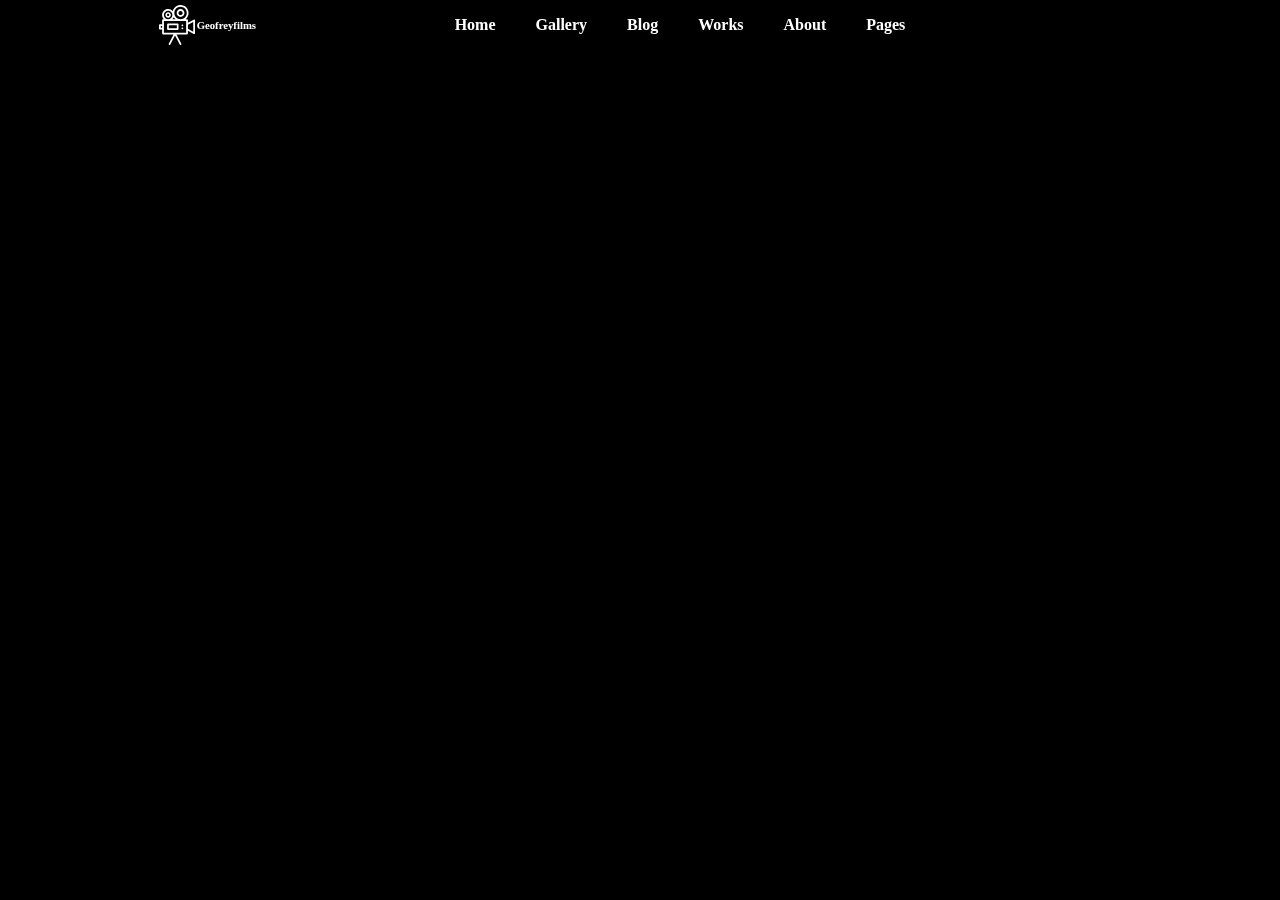
==== pages/aboutus.html @ bb73102c "structuring the project" ====
<html lang="en" class='animated fadeIn delay-1s'>
<head>
    <meta charset="UTF-8">
    <meta name="viewport" content="width=device-width, initial-scale=1.0">
    <meta http-equiv="X-UA-Compatible" content="ie=edge">
    <link href="https://fonts.googleapis.com/icon?family=Material+Icons" rel="stylesheet">
    <link rel="stylesheet" href="materialize/css/materialize.css">
    <link rel="stylesheet" href="../css/style.css">
    <link rel="stylesheet" href="../css/animate.css">
    <link rel="stylesheet" href="https://use.fontawesome.com/releases/v5.6.0/css/all.css" integrity="sha384-aOkxzJ5uQz7WBObEZcHvV5JvRW3TUc2rNPA7pe3AwnsUohiw1Vj2Rgx2KSOkF5+h" crossorigin="anonymous">
    <title>Document</title>
</head>
<body style="background-color: black">
<div class="navigation">
        <div class="logo">
          <div class="sidebar-tab hide-on-med-and-up">
              <a class='link-button' ><i class="fas fa-bars header-icons"></i></a>
          </div>
          <div class="logo-img">
              <img src="../assets/video-camera.svg" alt="">
              <h6 class='hide-on-small-only'>Geofreyfilms</h6>
          </div>
          <div class="social-area hide-on-med-and-up">
              <a href="http://www.facebook.com"><i class="fab fa-facebook-f header-icons"></i></a>
              <a href="http://www.twitter.com"><i class="fab fa-twitter header-icons"></i></a>
              <a href="http://www.pinterest.com"><i class="fab fa-pinterest header-icons"></i></a>
              <a href="http://www.instagram.com"><i class="fab fa-instagram header-icons"></i></a>
          </div>
        </div>
        <div class="ultags hide-on-small-only">
          <div class="navigation-tags">
                            <ul id="nav-mobile">
                                <li><a href="index.html">Home</a></li>
                                <li><a href="gallery.html">Gallery</a></li>
                                <li><a href="collapsible.html">Blog</a></li>
                                <li><a href="works.html">Works</a></li>
                                <li><a href="aboutus.html">About</a></li>
                                <li><a href="pages.html">Pages</a></li>
                            </ul>
          </div>
        </div>
        <div class="icons  hide-on-med-and-down">
          <div class="icon-area">
              <a href="http://www.facebook.com"><i class="fab fa-facebook-f header-icons"></i></a>
              <a href="http://www.twitter.com"><i class="fab fa-twitter header-icons"></i></a>
              <a href="http://www.pinterest.com"><i class="fab fa-pinterest header-icons"></i></a>
              <a href="http://www.instagram.com"><i class="fab fa-instagram header-icons"></i></a>
          </div>
        </div>
      </div>
      <script src="../js/jquery.js"></script>
   <script src="../materialize/js/materialize.js"></script> 
   <script src="../js/script.js"></script>
</body>
</html>
---- css/style.css ----
@import url('https://fonts.googleapis.com/css?family=Pacifico');
@import url('https://fonts.googleapis.com/css?family=Lora');
.header{
    width: 100%;
    height: 100vh;
    position: relative;
}
.navigation{
    width: 100%;
    height: 50px;
    display: flex;
    flex-direction: row;
    position: fixed;
    top: 0;
    left: 0;
    z-index: 99;
    background-color: transparent;
}
.logo{
    flex: 1;
    height: inherit;
    display: flex;
    align-items: center;
    justify-content: flex-end;
}
.logo-img{
    display: flex;
    align-items: center;
    justify-content: flex-end;
    cursor: pointer;
}
.sidebar-tab a{
    cursor: pointer;
}
.logo-img img{
    width: 40px;
    height: 40px;
}
.logo h6{
color: white;

}
.ultags{
    flex: 3;
    height: inherit;
    display: flex;
    justify-content: center;
    align-items: center;
}
.icons{
    flex: 1;
    height: inherit;
}
.navigation-tags{
    height: inherit;
}
.navigation-tags ul{
 list-style-type: none;
}
.navigation-tags ul li{
    float: left;
}
.navigation-tags ul li a {
    
    text-align: center;
    color: white;
    font-weight: 700;
    text-decoration: none;
    margin-left: 40px;
  }
  .icon-area{
      width: 50%;
      height: inherit;
      display: flex;
      align-items: center;
      justify-content: space-evenly;
  }
  .header-icons{
      color: white;
  }
  .photo-area{
      position: absolute;
      top: 0;
      left: 0;
      width: 100%;
      height: 100vh;
      z-index: 9;
  }
  .photo-area img{
   width: 100%;
   height: 100%;
   display: block;
   object-fit: cover; 
   position: absolute;
   z-index: 10;  
  }
  .photo-area .header-words{
    position: absolute;
    top: 0;
    left: 0;
    width: 100%;
    height: 100vh;
    z-index: 11;
    display: flex;
    justify-content: center;
    align-items: center;
    flex-direction: column;
  }
  .header-words h2{
      color: white;
      font-size: 80px;
      font-weight: 700;
      font-family: 'Pacifico', cursive;
  }
  .header-words p{
    color: white;
    font-size: 20px;
    font-weight: 400;
    width: 40%;
    text-align: center;
}
.link-area-header{
    position: absolute;
    top: 0;
    left: 0;
    width: 100%;
    height: 100vh;
    z-index: 9999;
    background-color: black;
    display: flex;
    flex-direction: column;
    align-items: center;
    justify-content: center;
}
.link-area-header a{
    font-size: 40px;
    font-weight: 700;
    text-decoration: none;
    color: aliceblue;
}

  @media(max-width: 968px){
      .logo{
         flex-direction: row;
         justify-content: space-evenly;
      }
      .sidebar-tab, .logo-img, .social-area{
          display: flex;
          height: inherit;
          justify-content: center;
          align-items: center;
      } 
      .social-area a{
          margin-left: 5px;
      }
      .header-words h2{
        font-size: 40px;
        font-weight: 700;
        font-family: 'Pacifico', cursive;
    }
    .header-words p{
      color: white;
      font-size: 20px;
      font-weight: 400;
      width: 80%;
      
  }
  }

  .about-me-area{
      width: 100%;
      height: 400px;
      display: flex;
      justify-content: center;
      align-items: center;
  }
  .about-word-area{
      width: 60%;
      height: 80%;
      display: flex;
      align-items: center;
      justify-content: center;
    flex-direction: column;
  }
  .about-word-area p{
      color: gray;
      font-weight: bold;
  }
  .about-word-area h6{
      text-align: center;
      line-height: 50px;
      font-size: 25px;
      font-family: 'Lora', serif;
      font-weight: 400;
      padding: 40px;
      color: rgb(27, 27, 27);;
  }
  @media(max-width: 968px){
    .about-word-area{
        width: 100%;
        height: 40%;
        display: flex;
        align-items: center;
        justify-content: center;
      flex-direction: column;
    }
    .about-word-area h6{
        text-align: center;
        font-size: 15px;
        font-family: 'Lora', serif;
        font-weight: 600;
        padding: 40px;
    }
  }
  .gallery-photo-area{
    column-count: 3;
    -webkit-column-count: 3; /* Chrome, Safari, Opera */
    -moz-column-count: 3; /* Firefox */
    position: relative;
    margin-top: 50px;
    width: 90%;
    margin-left: 5%;
  }
  .gallery-photo-area img{
      width: 100%;
      height: 400px;
      display: block;
      object-fit: cover;
      margin-bottom: 10px;
  }
  @media(max-width: 968px){
    .gallery-photo-area{
        column-count: 2;
        -webkit-column-count: 2; /* Chrome, Safari, Opera */
        -moz-column-count: 2; /* Firefox */
      }
  }
  @media(max-width: 576px){
    .gallery-photo-area{
        column-count: 1;
        -webkit-column-count: 1; /* Chrome, Safari, Opera */
        -moz-column-count: 1; /* Firefox */
      }
      
  }

  .testimonials{
      width: 100%;
      position: relative;
      display: flex;
      flex-direction: row;
      justify-content: space-evenly;
  }
  .testimonial-card{
      height: 350px;
      width: 20%;
      display: flex;
      flex-direction: column;
      align-items: center;
      justify-content: center;
      position: relative;
  }
  .testimonial-card p{
      text-align: center;
      font-style: italic;
      font-family: 'Lora', serif;
      color: #37474f;
  }
  .testimonial-card h6{
    text-align: center;
    font-weight: 400;
    font-family: 'Lora', serif;
}
  .circle-photo{
      width: 80px;
      height: 80px;
      border-radius: 40px;
      overflow: hidden;
  }
  .circle-photo img{
      width: 100%;
      height: 100%;
      display: block;
      object-fit: cover;
  }
  .foot-area{
      position: relative;
      width: 100%;
      height: 400px;
      background-color: rgb(27, 27, 27);
  }
  .testimonial-header{
      width: 100%;
      height: 50px;
      position: relative;
      display: flex;
      flex-direction: row;
      align-items: center;
      justify-content: space-around;
      margin-top: 100px;
  }
  .testimonial-header h4{
    text-align: center;
    font-weight: 400;
    font-family: 'Lora', serif;
}
  .testimonial-line{
      width: 30%;
      height: 1px;
      background-color: black;
  }
  @media(max-width:968px){
      .testimonials{
          flex-direction: column;
      }
      .testimonial-card{
        height: 350px;
        width: 80%;
        left: 10%;
        display: flex;
        flex-direction: column;
        align-items: center;
        justify-content: center;
        position: relative;
    }
  }
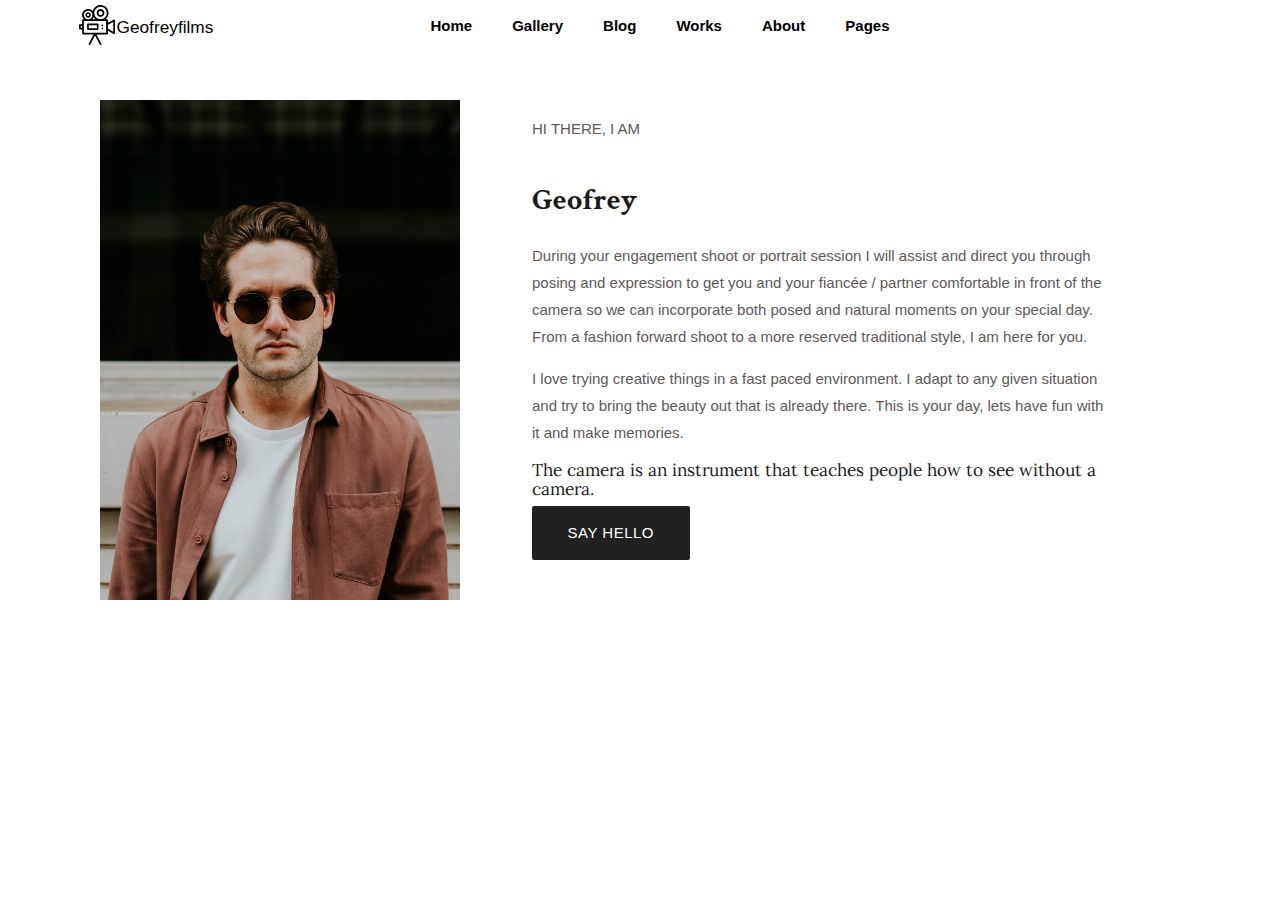
==== commit 8deb8c36: "finishing the about page" ====
--- a/pages/aboutus.html
+++ b/pages/aboutus.html
@@ -1,55 +1,69 @@
-<html lang="en" class='animated fadeIn delay-1s'>
+<html lang="en" class='animated slideInLeft'>
 <head>
     <meta charset="UTF-8">
     <meta name="viewport" content="width=device-width, initial-scale=1.0">
     <meta http-equiv="X-UA-Compatible" content="ie=edge">
+    <title>About us</title>
+    <link rel="icon" href="../assets/video-camera.svg">
+    <link rel="stylesheet" href="https://use.fontawesome.com/releases/v5.6.0/css/all.css" integrity="sha384-aOkxzJ5uQz7WBObEZcHvV5JvRW3TUc2rNPA7pe3AwnsUohiw1Vj2Rgx2KSOkF5+h" crossorigin="anonymous">
     <link href="https://fonts.googleapis.com/icon?family=Material+Icons" rel="stylesheet">
-    <link rel="stylesheet" href="materialize/css/materialize.css">
-    <link rel="stylesheet" href="../css/style.css">
+    <link rel="stylesheet" href="../css/aboutus.css">
     <link rel="stylesheet" href="../css/animate.css">
-    <link rel="stylesheet" href="https://use.fontawesome.com/releases/v5.6.0/css/all.css" integrity="sha384-aOkxzJ5uQz7WBObEZcHvV5JvRW3TUc2rNPA7pe3AwnsUohiw1Vj2Rgx2KSOkF5+h" crossorigin="anonymous">
-    <title>Document</title>
+    <link rel="stylesheet" href="../materialize/css/materialize.min.css">
 </head>
-<body style="background-color: black">
-<div class="navigation">
-        <div class="logo">
-          <div class="sidebar-tab hide-on-med-and-up">
-              <a class='link-button' ><i class="fas fa-bars header-icons"></i></a>
-          </div>
-          <div class="logo-img">
-              <img src="../assets/video-camera.svg" alt="">
-              <h6 class='hide-on-small-only'>Geofreyfilms</h6>
-          </div>
-          <div class="social-area hide-on-med-and-up">
-              <a href="http://www.facebook.com"><i class="fab fa-facebook-f header-icons"></i></a>
-              <a href="http://www.twitter.com"><i class="fab fa-twitter header-icons"></i></a>
-              <a href="http://www.pinterest.com"><i class="fab fa-pinterest header-icons"></i></a>
-              <a href="http://www.instagram.com"><i class="fab fa-instagram header-icons"></i></a>
-          </div>
-        </div>
-        <div class="ultags hide-on-small-only">
-          <div class="navigation-tags">
-                            <ul id="nav-mobile">
-                                <li><a href="index.html">Home</a></li>
-                                <li><a href="gallery.html">Gallery</a></li>
-                                <li><a href="collapsible.html">Blog</a></li>
-                                <li><a href="works.html">Works</a></li>
-                                <li><a href="aboutus.html">About</a></li>
-                                <li><a href="pages.html">Pages</a></li>
-                            </ul>
-          </div>
-        </div>
-        <div class="icons  hide-on-med-and-down">
-          <div class="icon-area">
-              <a href="http://www.facebook.com"><i class="fab fa-facebook-f header-icons"></i></a>
-              <a href="http://www.twitter.com"><i class="fab fa-twitter header-icons"></i></a>
-              <a href="http://www.pinterest.com"><i class="fab fa-pinterest header-icons"></i></a>
-              <a href="http://www.instagram.com"><i class="fab fa-instagram header-icons"></i></a>
-          </div>
-        </div>
-      </div>
-      <script src="../js/jquery.js"></script>
-   <script src="../materialize/js/materialize.js"></script> 
-   <script src="../js/script.js"></script>
+<body>
+    <div class="navigation animated slideInDown delay-1s">
+            <div class="logo">
+                    <div class="sidebar-tab hide-on-med-and-up">
+                            <a class='link-button' ><i class="fas fa-bars header-icons"></i></a>
+                        </div>
+                        <div class="logo-img">
+                           <a href="index.html"><img src="../assets/video-camera-black.svg" alt=""></a>
+                            <h6 class='hide-on-small-only'>Geofreyfilms</h6>
+                        </div>
+                        <div class="social-area hide-on-med-and-up">
+                            <a href="http://www.facebook.com"><i class="fab fa-facebook-f header-icons"></i></a>
+                            <a href="http://www.twitter.com"><i class="fab fa-twitter header-icons"></i></a>
+                            <a href="http://www.pinterest.com"><i class="fab fa-pinterest header-icons"></i></a>
+                            <a href="http://www.instagram.com"><i class="fab fa-instagram header-icons"></i></a>
+                        </div>
+            </div>
+            <div class="ultags hide-on-small-only">
+                    <div class="navigation-tags">
+                                      <ul id="nav-mobile">
+                                          <li><a href="../index.html">Home</a></li>
+                                          <li><a href="badges.html">Gallery</a></li>
+                                          <li><a href="collapsible.html">Blog</a></li>
+                                          <li><a href="sass.html">Works</a></li>
+                                          <li><a href="aboutus.html">About</a></li>
+                                          <li><a href="collapsible.html">Pages</a></li>
+                                      </ul>
+                    </div>
+                  </div>
+                  <div class="icons  hide-on-med-and-down">
+                    <div class="icon-area">
+                        <a href="http://www.facebook.com"><i class="fab fa-facebook-f header-icons"></i></a>
+                        <a href="http://www.twitter.com"><i class="fab fa-twitter header-icons"></i></a>
+                        <a href="http://www.pinterest.com"><i class="fab fa-pinterest header-icons"></i></a>
+                        <a href="http://www.instagram.com"><i class="fab fa-instagram header-icons"></i></a>
+                    </div>
+                  </div>
+    </div>
+            <div class="aboutus-area">
+                    <div class="aboutus-photo animated zoomIn delay-2s"><img src="../assets/person3.jpg" alt=""></div>
+                    <div class="aboutus-words">
+                        <div class="aboutus-words-area animated fadeIn delay-2s">
+                            <p>HI THERE, I AM</p>
+                            <h1>Geofrey</h1>
+                            <p>During your engagement shoot or portrait session I will assist and direct you through posing and expression to get you and your fiancée / partner comfortable in front of the camera so we can incorporate both posed and natural moments on your special day. From a fashion forward shoot to a more reserved traditional style, I am here for you.</p>
+                            <p>I love trying creative things in a fast paced environment. I adapt to any given situation and try to bring the beauty out that is already there. This is your day, lets have fun with it and make memories.</p>
+                            <h6>The camera is an instrument that teaches people how to see without a camera.</h6>
+                            <a class="btn-large z-depth-0 grey darken-4"><i class="fas fa-caret-right right"></i>SAY HELLO</a>
+                        </div>
+                    </div>
+                </div>
+   
+ <script src="../js/jquery.js"></script>
+ <script src="../materialize/js/materialize.min.js"></script>   
 </body>
 </html>--- a/css/aboutus.css
+++ b/css/aboutus.css
@@ -0,0 +1,177 @@
+@import url('https://fonts.googleapis.com/css?family=Lora');
+@import url('https://fonts.googleapis.com/css?family=Crimson+Text');
+body{
+    padding: 0;
+    margin: 0;
+}
+
+.navigation{
+    position: relative;
+    width: 100%;
+    height: 50px;
+    display: flex;
+    flex-direction: row;
+}
+.logo, .ultags, .icons, .navigation-tags{
+    height: inherit;
+    position: relative;
+}
+.logo{
+    flex: 1;
+    display: flex;
+    align-items: center;
+    justify-content: flex-end;
+}
+.logo-img{
+    display: flex;
+    align-items: center;
+    justify-content: flex-end;
+    cursor: pointer;
+}
+.sidebar-tab a{
+    cursor: pointer;
+}
+.logo-img img{
+    width: 40px;
+    height: 40px;
+}
+.logo h6{
+color: black;
+
+}
+.ultags{
+    flex: 4;
+    display: flex;
+    justify-content: center;
+    align-items: center;
+}
+.icons{
+    flex: 1;
+}
+.navigation-tags ul{
+    list-style-type: none;
+   }
+   .navigation-tags ul li{
+       float: left;
+   }
+   .navigation-tags ul li a {
+       
+       text-align: center;
+       color: black;
+       font-weight: 700;
+       text-decoration: none;
+       margin-left: 40px;
+     }
+     .icon-area{
+         width: 50%;
+         height: inherit;
+         display: flex;
+         align-items: center;
+         justify-content: space-evenly;
+     }
+     .header-icons{
+         color: black;
+     }
+     @media(max-width: 968px){
+        .logo{
+           flex-direction: row;
+           justify-content: space-evenly;
+        }
+        .sidebar-tab, .logo-img, .social-area{
+            display: flex;
+            height: inherit;
+            justify-content: center;
+            align-items: center;
+        } 
+        .social-area a{
+            margin-left: 5px;
+        }
+       
+    }
+
+    .aboutus-area{
+        margin-top: 50px;
+        position: relative;
+        width: 100%;
+        display: flex;
+        flex-direction: row;
+        padding-left: 100px;
+        padding-right: 100px;
+    }
+    .aboutus-photo{
+        position: relative;
+        flex: 1;
+        height: 500px;
+    }
+    .aboutus-photo img{
+        width: 100%;
+        height: 100%;
+        display: block;
+        object-fit: cover;
+    }
+    .aboutus-words{
+        flex: 2;
+        display: flex;
+        align-items: flex-start;
+        justify-content: space-evenly;
+        height: 500px;
+        position: relative;
+    }
+    .aboutus-words-area{
+        width: 80%;
+        height: 100%;
+    }
+    .aboutus-words-area h1{
+        color: rgb(27, 27, 27);
+        font-family: 'Crimson Text', serif;
+        font-size: 30px;
+        font-weight: 900;
+
+    }
+    .aboutus-words-area h6{
+        font-family: 'Lora', serif;
+        font-weight: 400;
+        color: rgb(27, 27, 27);
+    }
+    .aboutus-words-area p{
+        color: rgb(93, 89, 89);
+        font-family: Georgia, sans-serif;
+        font-size: 15px;
+        line-height: 27px;
+
+    }
+
+    @media(max-width: 968px){
+        .aboutus-area{
+            margin-top: 50px;
+            position: relative;
+            width: 100%;
+            display: flex;
+            flex-direction: column;
+            padding-left: 50px;
+            padding-right: 50px;
+        }
+        .aboutus-words-area{
+            width: 100%;
+            height: 100%;
+        }
+        .aboutus-words-area h1{
+            color: rgb(27, 27, 27);
+            font-family: 'Crimson Text', serif;
+            font-size: 20px;
+            font-weight: 900;
+    
+        }
+        .aboutus-words-area h6{
+            font-family: 'Lora', serif;
+            font-weight: 400;
+            color: rgb(27, 27, 27);
+        }
+        .aboutus-words-area p{
+            color: rgb(93, 89, 89);
+            font-family: Georgia, sans-serif;
+            font-size: 15px;
+            line-height: 27px;
+    
+        }
+    }
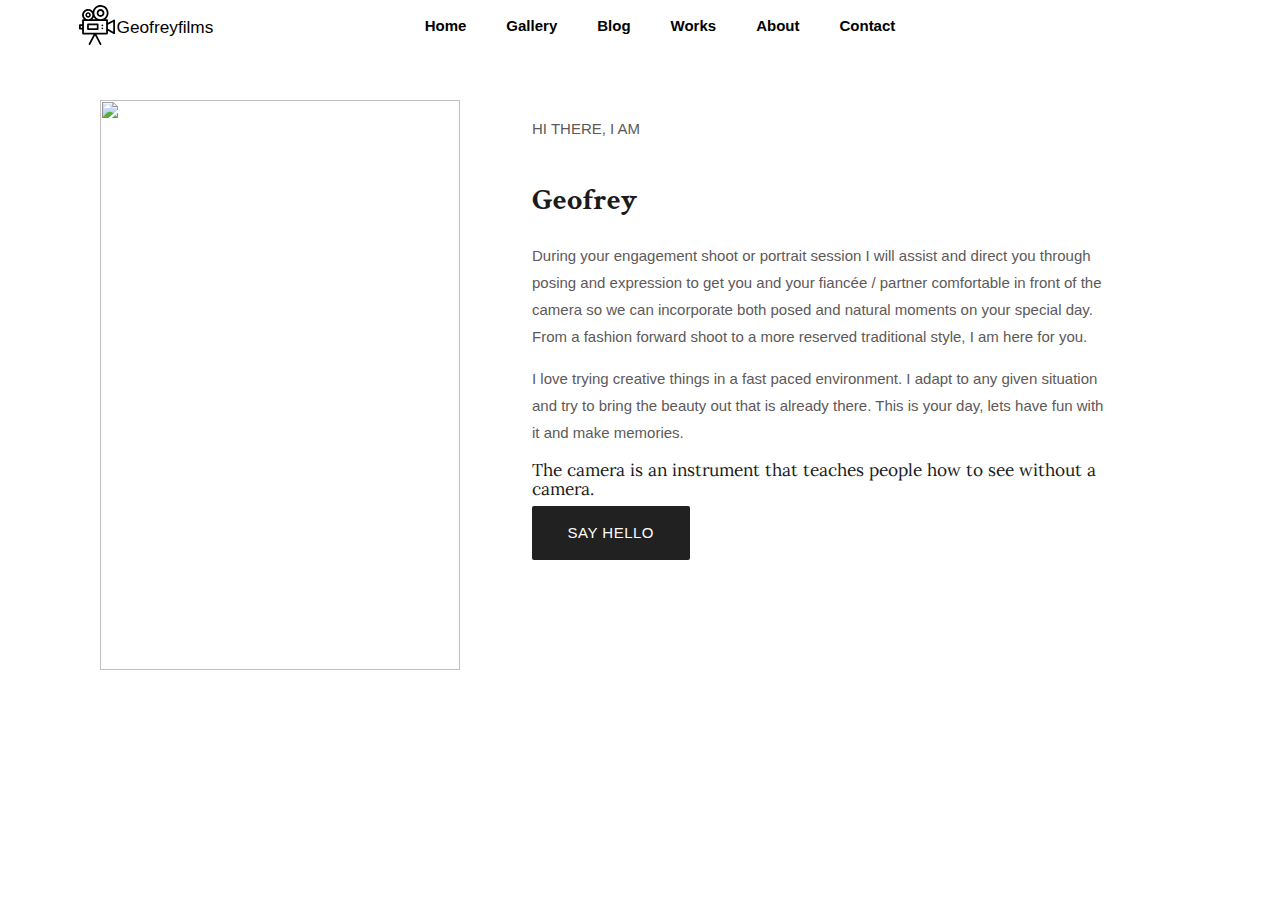
==== commit c28db2e8: "putting image links" ====
--- a/pages/aboutus.html
+++ b/pages/aboutus.html
@@ -36,7 +36,7 @@
                                           <li><a href="collapsible.html">Blog</a></li>
                                           <li><a href="sass.html">Works</a></li>
                                           <li><a href="aboutus.html">About</a></li>
-                                          <li><a href="collapsible.html">Pages</a></li>
+                                          <li><a href="contact.html">Contact</a></li>
                                       </ul>
                     </div>
                   </div>
@@ -50,7 +50,7 @@
                   </div>
     </div>
             <div class="aboutus-area">
-                    <div class="aboutus-photo animated zoomIn delay-2s"><img src="../assets/person3.jpg" alt=""></div>
+                    <div class="aboutus-photo animated zoomIn delay-2s"><img src="http://wp.themedemo.co/whizz-new/wp-content/uploads/2016/08/img.jpg" alt=""></div>
                     <div class="aboutus-words">
                         <div class="aboutus-words-area animated fadeIn delay-2s">
                             <p>HI THERE, I AM</p>
--- a/css/aboutus.css
+++ b/css/aboutus.css
@@ -101,7 +101,7 @@
     .aboutus-photo{
         position: relative;
         flex: 1;
-        height: 500px;
+        height: 570px;
     }
     .aboutus-photo img{
         width: 100%;
@@ -141,7 +141,7 @@
 
     }
 
-    @media(max-width: 968px){
+    @media(max-width: 576px){
         .aboutus-area{
             margin-top: 50px;
             position: relative;
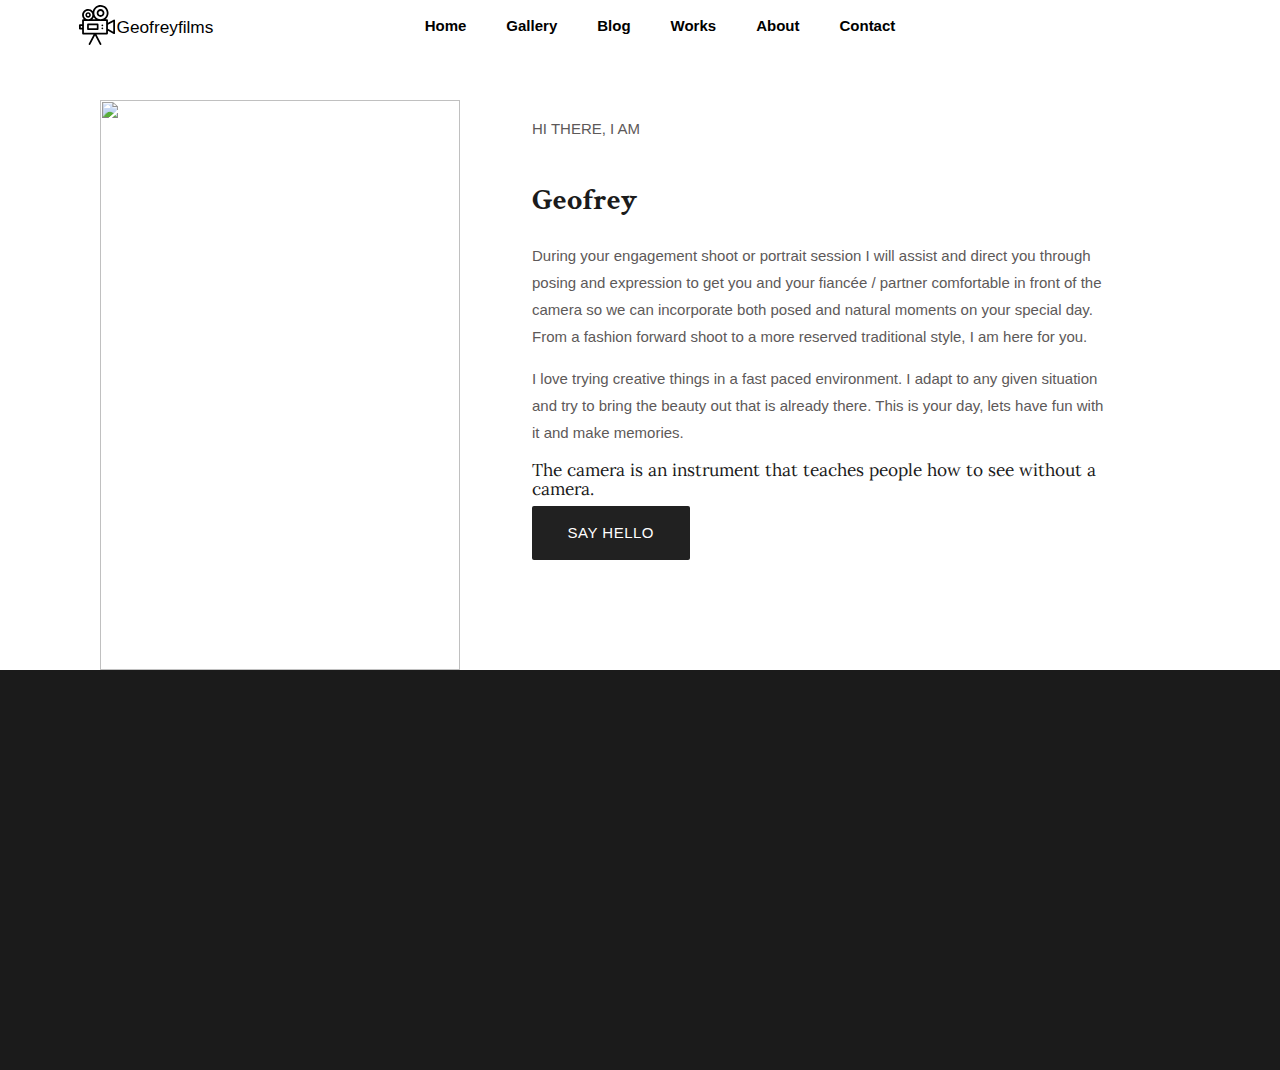
==== commit d0030964: "finished the contact page" ====
--- a/pages/aboutus.html
+++ b/pages/aboutus.html
@@ -1,4 +1,4 @@
-<html lang="en" class='animated slideInLeft'>
+<html lang="en">
 <head>
     <meta charset="UTF-8">
     <meta name="viewport" content="width=device-width, initial-scale=1.0">
@@ -62,7 +62,9 @@
                         </div>
                     </div>
                 </div>
-   
+                <div class="foot-area">
+                        
+                        </div>
  <script src="../js/jquery.js"></script>
  <script src="../materialize/js/materialize.min.js"></script>   
 </body>
--- a/css/aboutus.css
+++ b/css/aboutus.css
@@ -79,6 +79,7 @@
         }
         .sidebar-tab, .logo-img, .social-area{
             display: flex;
+            flex: 1;
             height: inherit;
             justify-content: center;
             align-items: center;
@@ -148,9 +149,10 @@
             width: 100%;
             display: flex;
             flex-direction: column;
-            padding-left: 50px;
-            padding-right: 50px;
+            padding-left: 10px;
+            padding-right: 10px;
         }
+       
         .aboutus-words-area{
             width: 100%;
             height: 100%;
@@ -175,3 +177,9 @@
     
         }
     }
+    .foot-area{
+        position: relative;
+        width: 100%;
+        height: 400px;
+        background-color: rgb(27, 27, 27);
+    }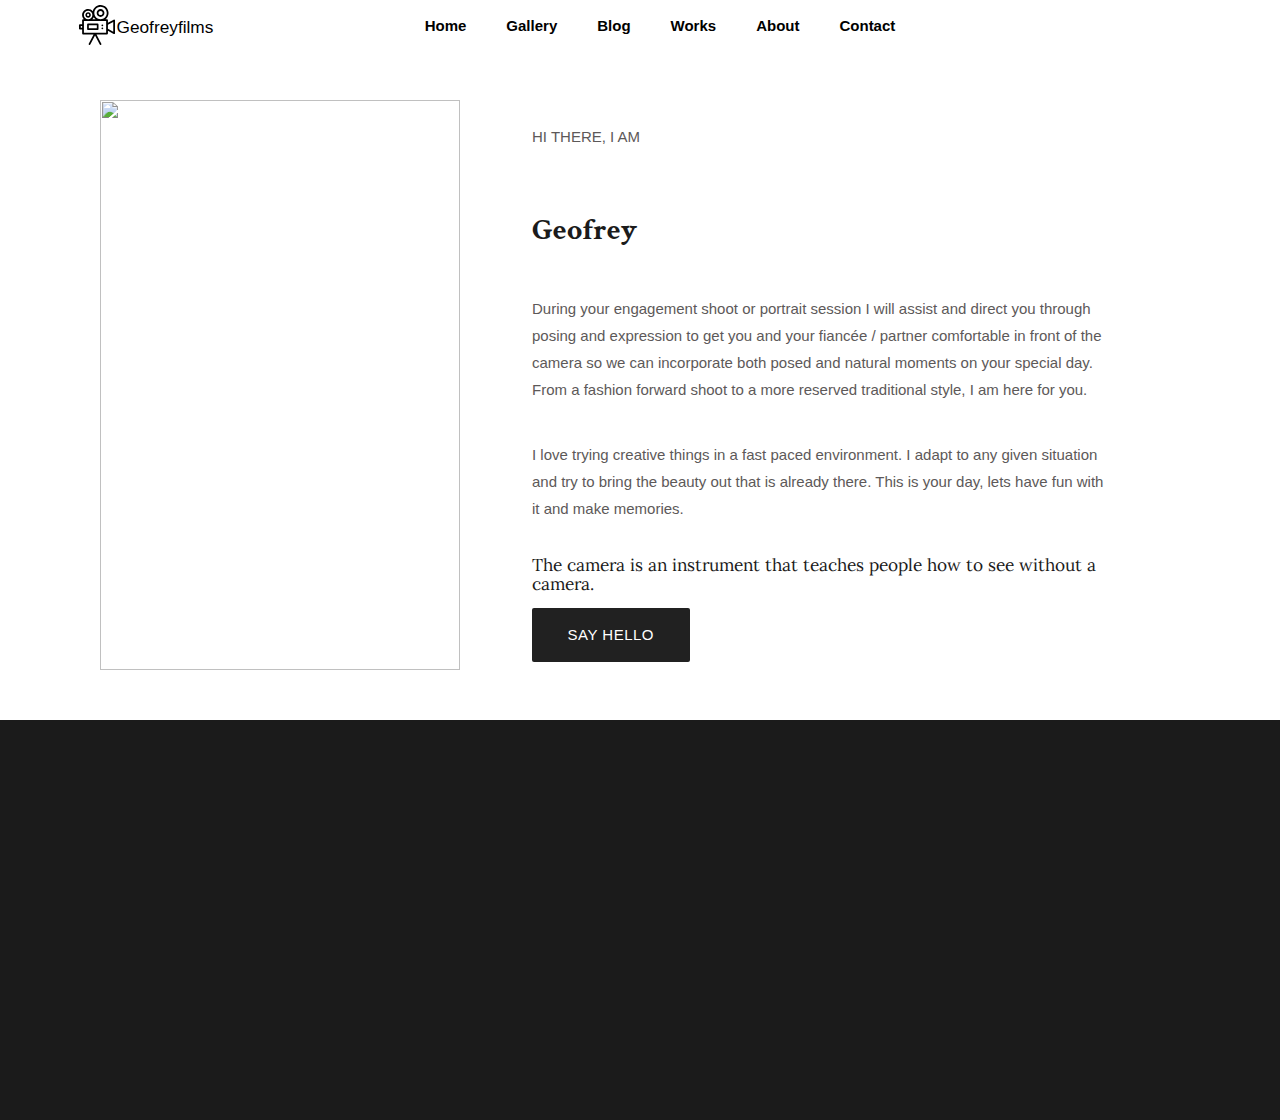
==== commit 4ba62e96: "still working on transitions" ====
--- a/pages/aboutus.html
+++ b/pages/aboutus.html
@@ -1,4 +1,4 @@
-<html lang="en">
+<html lang="en" class='animated zoomIn delay-1s'>
 <head>
     <meta charset="UTF-8">
     <meta name="viewport" content="width=device-width, initial-scale=1.0">
@@ -12,7 +12,7 @@
     <link rel="stylesheet" href="../materialize/css/materialize.min.css">
 </head>
 <body>
-    <div class="navigation animated slideInDown delay-1s">
+    <div class="navigation">
             <div class="logo">
                     <div class="sidebar-tab hide-on-med-and-up">
                             <a class='link-button' ><i class="fas fa-bars header-icons"></i></a>
@@ -32,9 +32,9 @@
                     <div class="navigation-tags">
                                       <ul id="nav-mobile">
                                           <li><a href="../index.html">Home</a></li>
-                                          <li><a href="badges.html">Gallery</a></li>
-                                          <li><a href="collapsible.html">Blog</a></li>
-                                          <li><a href="sass.html">Works</a></li>
+                                          <li><a href="gallery.html">Gallery</a></li>
+                                          <li><a href="blog.html">Blog</a></li>
+                                          <li><a href="works.html">Works</a></li>
                                           <li><a href="aboutus.html">About</a></li>
                                           <li><a href="contact.html">Contact</a></li>
                                       </ul>
@@ -50,9 +50,9 @@
                   </div>
     </div>
             <div class="aboutus-area">
-                    <div class="aboutus-photo animated zoomIn delay-2s"><img src="http://wp.themedemo.co/whizz-new/wp-content/uploads/2016/08/img.jpg" alt=""></div>
+                    <div class="aboutus-photo"><img src="http://wp.themedemo.co/whizz-new/wp-content/uploads/2016/08/img.jpg" alt=""></div>
                     <div class="aboutus-words">
-                        <div class="aboutus-words-area animated fadeIn delay-2s">
+                        <div class="aboutus-words-area">
                             <p>HI THERE, I AM</p>
                             <h1>Geofrey</h1>
                             <p>During your engagement shoot or portrait session I will assist and direct you through posing and expression to get you and your fiancée / partner comfortable in front of the camera so we can incorporate both posed and natural moments on your special day. From a fashion forward shoot to a more reserved traditional style, I am here for you.</p>
--- a/css/aboutus.css
+++ b/css/aboutus.css
@@ -113,14 +113,18 @@
     .aboutus-words{
         flex: 2;
         display: flex;
-        align-items: flex-start;
-        justify-content: space-evenly;
-        height: 500px;
+        align-items: center;
+        justify-content: center;
+        height: 570px;
         position: relative;
     }
     .aboutus-words-area{
         width: 80%;
-        height: 100%;
+        height: inherit;
+        display: flex;
+        flex-direction: column;
+        align-items: flex-start;
+        justify-content: space-evenly;
     }
     .aboutus-words-area h1{
         color: rgb(27, 27, 27);
@@ -145,17 +149,14 @@
     @media(max-width: 576px){
         .aboutus-area{
             margin-top: 50px;
-            position: relative;
-            width: 100%;
-            display: flex;
             flex-direction: column;
             padding-left: 10px;
             padding-right: 10px;
         }
-       
         .aboutus-words-area{
             width: 100%;
             height: 100%;
+            display: flex;
         }
         .aboutus-words-area h1{
             color: rgb(27, 27, 27);
@@ -182,4 +183,6 @@
         width: 100%;
         height: 400px;
         background-color: rgb(27, 27, 27);
-    }+        margin-top: 50px;
+    }
+   